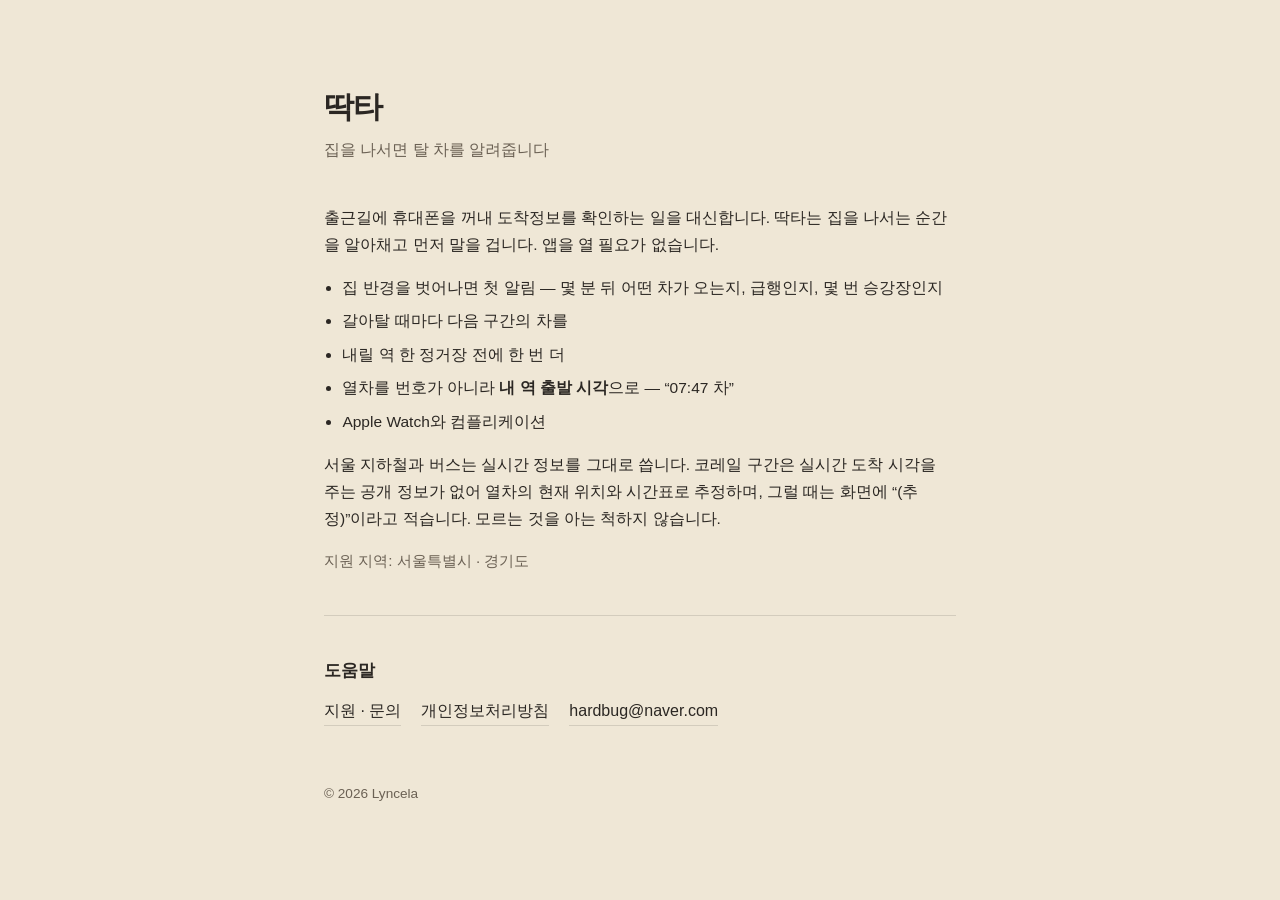
==== ddakta/index.html @ d1f4d742 "feat: 딱타 페이지 추가 — /ddakta/, /ddakta/privacy/, /ddakta/support/ App Store 제출에 개인정보처리방침·지원 URL이 필요하다. " ====
<!doctype html>
<html lang="ko">
<head>
<meta charset="utf-8">
<meta name="viewport" content="width=device-width, initial-scale=1">
<title>딱타 — 출근길 지하철 알림</title>
<meta name="description" content="집을 나서면 탈 차를 알려줍니다. 앱을 열 필요 없는 출근길 대중교통 알림.">
<link rel="icon" href="../icon.png">
<link rel="stylesheet" href="../style.css">
<style>
  h1 { margin: 0 0 .2rem; }
  .tagline { color: var(--ink-soft); margin: 0 0 2.5rem; }
  .links { display: flex; flex-wrap: wrap; gap: 1.25rem; margin-top: .5rem; }
</style>
</head>
<body>
<main class="sheet">
  <h1>딱타</h1>
  <p class="tagline">집을 나서면 탈 차를 알려줍니다</p>

  <p>출근길에 휴대폰을 꺼내 도착정보를 확인하는 일을 대신합니다.
     딱타는 집을 나서는 순간을 알아채고 먼저 말을 겁니다. 앱을 열 필요가 없습니다.</p>

  <ul>
    <li>집 반경을 벗어나면 첫 알림 — 몇 분 뒤 어떤 차가 오는지, 급행인지, 몇 번 승강장인지</li>
    <li>갈아탈 때마다 다음 구간의 차를</li>
    <li>내릴 역 한 정거장 전에 한 번 더</li>
    <li>열차를 번호가 아니라 <strong>내 역 출발 시각</strong>으로 — “07:47 차”</li>
    <li>Apple Watch와 컴플리케이션</li>
  </ul>

  <p>서울 지하철과 버스는 실시간 정보를 그대로 씁니다. 코레일 구간은 실시간 도착 시각을 주는
     공개 정보가 없어 열차의 현재 위치와 시간표로 추정하며, 그럴 때는 화면에 “(추정)”이라고 적습니다.
     모르는 것을 아는 척하지 않습니다.</p>

  <p class="sub">지원 지역: 서울특별시 · 경기도</p>

  <div class="rule"></div>

  <h2>도움말</h2>
  <div class="links">
    <a href="support/">지원 · 문의</a>
    <a href="privacy/">개인정보처리방침</a>
    <a href="mailto:hardbug@naver.com">hardbug@naver.com</a>
  </div>

  <footer>© 2026 Lyncela</footer>
</main>
</body>
</html>
---- style.css ----
:root {
  --paper: #efe7d6;
  --ink: #2b2723;
  --ink-soft: #6b6154;
  --red: #b0402f;
  --line: rgba(43,39,35,.14);
  --card: rgba(255,255,255,.42);
}
@media (prefers-color-scheme: dark) {
  :root { --paper: #201d1a; --ink: #ece4d4; --ink-soft: #a1978a; --line: rgba(236,228,212,.16); --card: rgba(255,255,255,.05); }
}
* { box-sizing: border-box; }
body {
  margin: 0;
  background: var(--paper);
  color: var(--ink);
  font-family: "Apple SD Gothic Neo", "Noto Sans KR", -apple-system, BlinkMacSystemFont, sans-serif;
  line-height: 1.75;
  -webkit-font-smoothing: antialiased;
}
.sheet { max-width: 680px; margin: 0 auto; padding: clamp(2.5rem, 7vw, 5rem) 1.5rem 4rem; }
a { color: var(--ink); text-decoration: none; border-bottom: 1px solid var(--line); }
a:hover { color: var(--red); border-color: var(--red); }
.back { display: inline-block; margin-bottom: 2rem; color: var(--ink-soft); border: 0; font-size: .9rem; }
.back:hover { color: var(--red); }
h1 { font-size: clamp(1.5rem, 4vw, 1.9rem); letter-spacing: -.02em; margin: 0 0 .4rem; }
.sub { color: var(--ink-soft); margin: 0 0 2.5rem; font-size: .95rem; }
h2 { font-size: 1.05rem; margin: 2.5rem 0 .75rem; letter-spacing: -.01em; }
h3 { font-size: 1rem; margin: 2rem 0 .4rem; }
p, li { font-size: .97rem; }
ul { padding-left: 1.15rem; }
li { margin-bottom: .4rem; }
.rule { height: 1px; background: var(--line); margin: 2.5rem 0; }
.qa { background: var(--card); border: 1px solid var(--line); border-radius: 14px; padding: 1.1rem 1.3rem; margin-bottom: .9rem; }
.qa h3 { margin: 0 0 .35rem; font-size: .98rem; }
.qa p { margin: 0; color: var(--ink-soft); }
.qa p + p { margin-top: .5rem; }
footer { margin-top: 3.5rem; color: var(--ink-soft); font-size: .85rem; }
strong { font-weight: 600; }
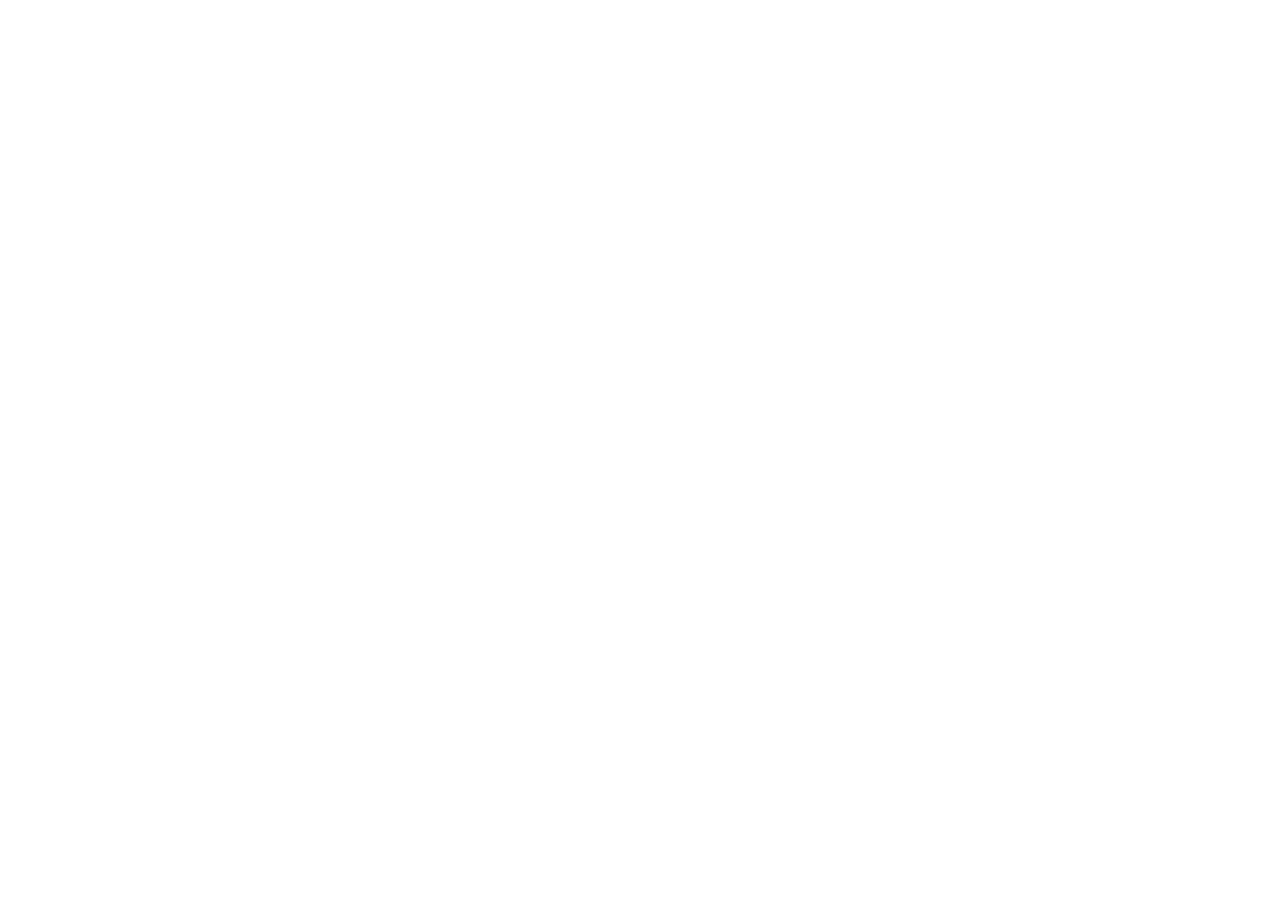
==== commit c2a8b9c7: "chore: 모든 페이지를 lyncela.com으로 리다이렉트 (app-ads.txt는 유지) Co-Authored-By: Claude Fable 5.1 <noreply@anthr" ====
--- a/ddakta/index.html
+++ b/ddakta/index.html
@@ -3,48 +3,13 @@
 <head>
 <meta charset="utf-8">
 <meta name="viewport" content="width=device-width, initial-scale=1">
-<title>딱타 — 출근길 지하철 알림</title>
-<meta name="description" content="집을 나서면 탈 차를 알려줍니다. 앱을 열 필요 없는 출근길 대중교통 알림.">
-<link rel="icon" href="../icon.png">
-<link rel="stylesheet" href="../style.css">
-<style>
-  h1 { margin: 0 0 .2rem; }
-  .tagline { color: var(--ink-soft); margin: 0 0 2.5rem; }
-  .links { display: flex; flex-wrap: wrap; gap: 1.25rem; margin-top: .5rem; }
-</style>
+<meta name="robots" content="noindex">
+<meta http-equiv="refresh" content="0; url=https://lyncela.com/ddakta/">
+<link rel="canonical" href="https://lyncela.com/ddakta/">
+<title>딱타</title>
+<style>body{margin:0;min-height:100vh;display:grid;place-items:center;font-family:system-ui,-apple-system,"Apple SD Gothic Neo",sans-serif;color:#2E2F33;background:#fff}a{color:#0066FF}p{padding:0 1.5rem;text-align:center;line-height:1.7}</style>
 </head>
 <body>
-<main class="sheet">
-  <h1>딱타</h1>
-  <p class="tagline">집을 나서면 탈 차를 알려줍니다</p>
-
-  <p>출근길에 휴대폰을 꺼내 도착정보를 확인하는 일을 대신합니다.
-     딱타는 집을 나서는 순간을 알아채고 먼저 말을 겁니다. 앱을 열 필요가 없습니다.</p>
-
-  <ul>
-    <li>집 반경을 벗어나면 첫 알림 — 몇 분 뒤 어떤 차가 오는지, 급행인지, 몇 번 승강장인지</li>
-    <li>갈아탈 때마다 다음 구간의 차를</li>
-    <li>내릴 역 한 정거장 전에 한 번 더</li>
-    <li>열차를 번호가 아니라 <strong>내 역 출발 시각</strong>으로 — “07:47 차”</li>
-    <li>Apple Watch와 컴플리케이션</li>
-  </ul>
-
-  <p>서울 지하철과 버스는 실시간 정보를 그대로 씁니다. 코레일 구간은 실시간 도착 시각을 주는
-     공개 정보가 없어 열차의 현재 위치와 시간표로 추정하며, 그럴 때는 화면에 “(추정)”이라고 적습니다.
-     모르는 것을 아는 척하지 않습니다.</p>
-
-  <p class="sub">지원 지역: 서울특별시 · 경기도</p>
-
-  <div class="rule"></div>
-
-  <h2>도움말</h2>
-  <div class="links">
-    <a href="support/">지원 · 문의</a>
-    <a href="privacy/">개인정보처리방침</a>
-    <a href="mailto:hardbug@naver.com">hardbug@naver.com</a>
-  </div>
-
-  <footer>© 2026 Lyncela</footer>
-</main>
+<p>딱타 페이지는 <a href="https://lyncela.com/ddakta/">lyncela.com</a>으로 옮겼습니다.<br>자동으로 이동하지 않으면 링크를 눌러 주세요.</p>
 </body>
 </html>
